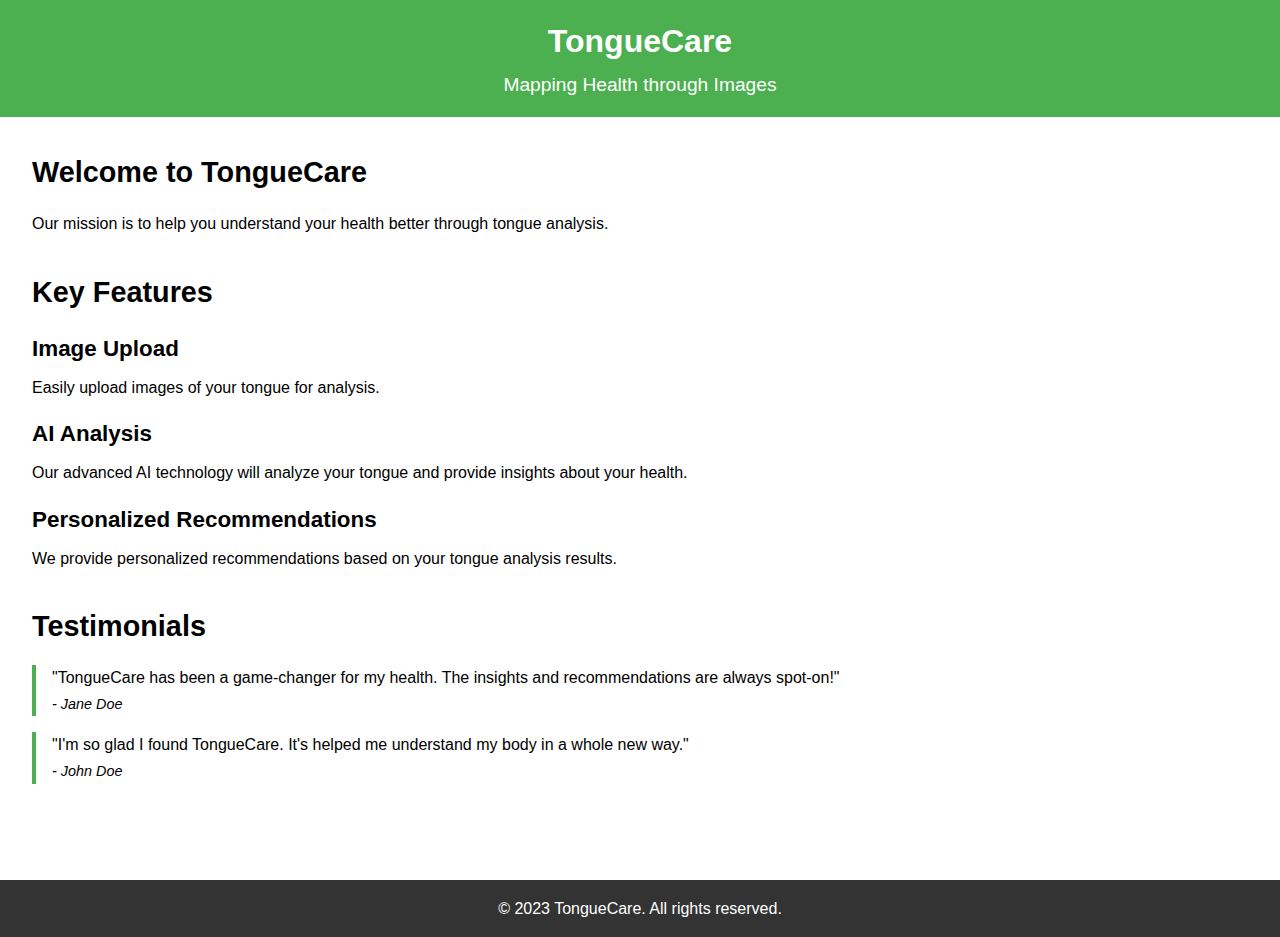
==== index.html @ 847601a7 "Create index.html" ====
<!DOCTYPE html>
<html lang="en">
<head>
    <meta charset="UTF-8">
    <meta name="viewport" content="width=device-width, initial-scale=1.0">
    <title>TongueCare - Mapping Health through Images</title>
    <link rel="stylesheet" href="solution2.css">
</head>
<body>
    <header>
        <h1>TongueCare</h1>
        <p>Mapping Health through Images</p>
    </header>
    <main>
        <section id="intro">
            <h2>Welcome to TongueCare</h2>
            <p>Our mission is to help you understand your health better through tongue analysis.</p>
        </section>
        <section id="features">
            <h2>Key Features</h2>
            <article>
                <h3>Image Upload</h3>
                <p>Easily upload images of your tongue for analysis.</p>
            </article>
            <article>
                <h3>AI Analysis</h3>
                <p>Our advanced AI technology will analyze your tongue and provide insights about your health.</p>
            </article>
            <article>
                <h3>Personalized Recommendations</h3>
                <p>We provide personalized recommendations based on your tongue analysis results.</p>
            </article>
        </section>
        <section id="testimonials">
            <h2>Testimonials</h2>
            <blockquote>
                <p>"TongueCare has been a game-changer for my health. The insights and recommendations are always spot-on!"</p>
                <cite>- Jane Doe</cite>
            </blockquote>
            <blockquote>
                <p>"I'm so glad I found TongueCare. It's helped me understand my body in a whole new way."</p>
                <cite>- John Doe</cite>
            </blockquote>
        </section>
    </main>
    <footer>
        <p>&copy; 2023 TongueCare. All rights reserved.</p>
    </footer>
</body>
</html>
---- solution2.css ----
* {
    box-sizing: border-box;
    margin: 0;
    padding: 0;
}

body {
    font-family: Arial, sans-serif;
    line-height: 1.6;
}

header {
    background-color: #4CAF50;
    color: white;
    padding: 1rem;
    text-align: center;
}

header h1 {
    font-size: 2rem;
    margin-bottom: 0.2rem;
}

header p {
    font-size: 1.2rem;
}

main {
    padding: 2rem;
}

main section {
    margin-bottom: 2rem;
}

main h2 {
    font-size: 1.8rem;
    margin-bottom: 1rem;
}

main article {
    margin-bottom: 1rem;
}

main article h3 {
    font-size: 1.4rem;
    margin-bottom: 0.5rem;
}

main blockquote {
    border-left: 4px solid #4CAF50;
    padding-left: 1rem;
    margin-bottom: 1rem;
}

main blockquote cite {
    font-style: italic;
    font-size: 0.9rem;
}

footer {
    background-color: #333;
    color: white;
    text-align: center;
    padding: 1rem;
    margin-top: 2rem;
}
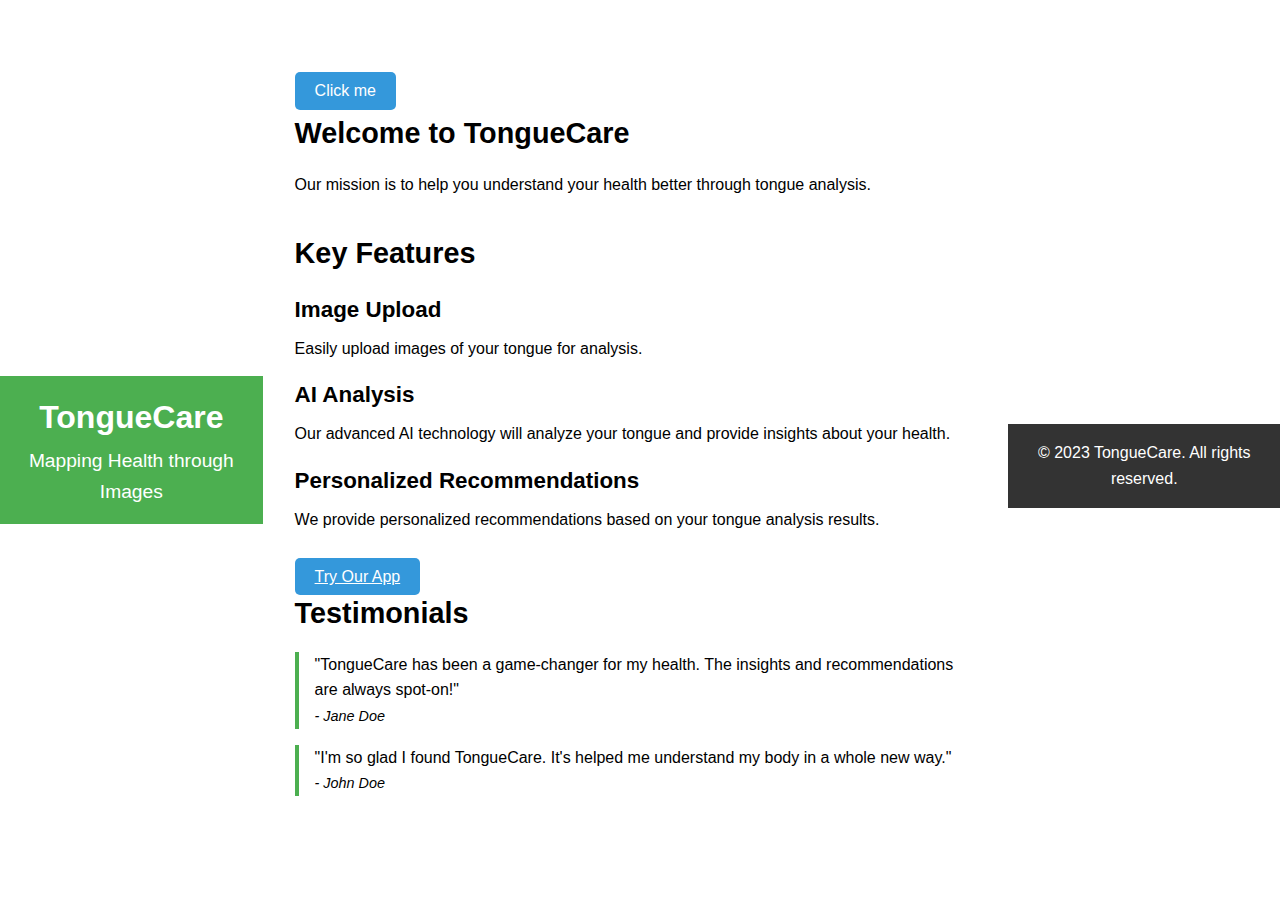
==== commit 379ee63a: "Update index.html" ====
--- a/index.html
+++ b/index.html
@@ -12,6 +12,28 @@
         <p>Mapping Health through Images</p>
     </header>
     <main>
+         <style>
+    body {
+      display: flex;
+      justify-content: center;
+      align-items: center;
+      height: 100vh;
+      margin: 0;
+    }
+
+    .centered-button {
+      padding: 10px 20px;
+      font-size: 16px;
+      background-color: #3498db;
+      color: #ffffff;
+      border: none;
+      border-radius: 5px;
+      cursor: pointer;
+    }
+  </style>
+</head>
+<body>
+  <button class="centered-button">Click me</button>
         <section id="intro">
             <h2>Welcome to TongueCare</h2>
             <p>Our mission is to help you understand your health better through tongue analysis.</p>
@@ -31,6 +53,7 @@
                 <p>We provide personalized recommendations based on your tongue analysis results.</p>
             </article>
         </section>
+      <a href="hhttps://teachablemachine.withgoogle.com/models/YlB5O1Puw/" class="centered-button">Try Our App</a>
         <section id="testimonials">
             <h2>Testimonials</h2>
             <blockquote>
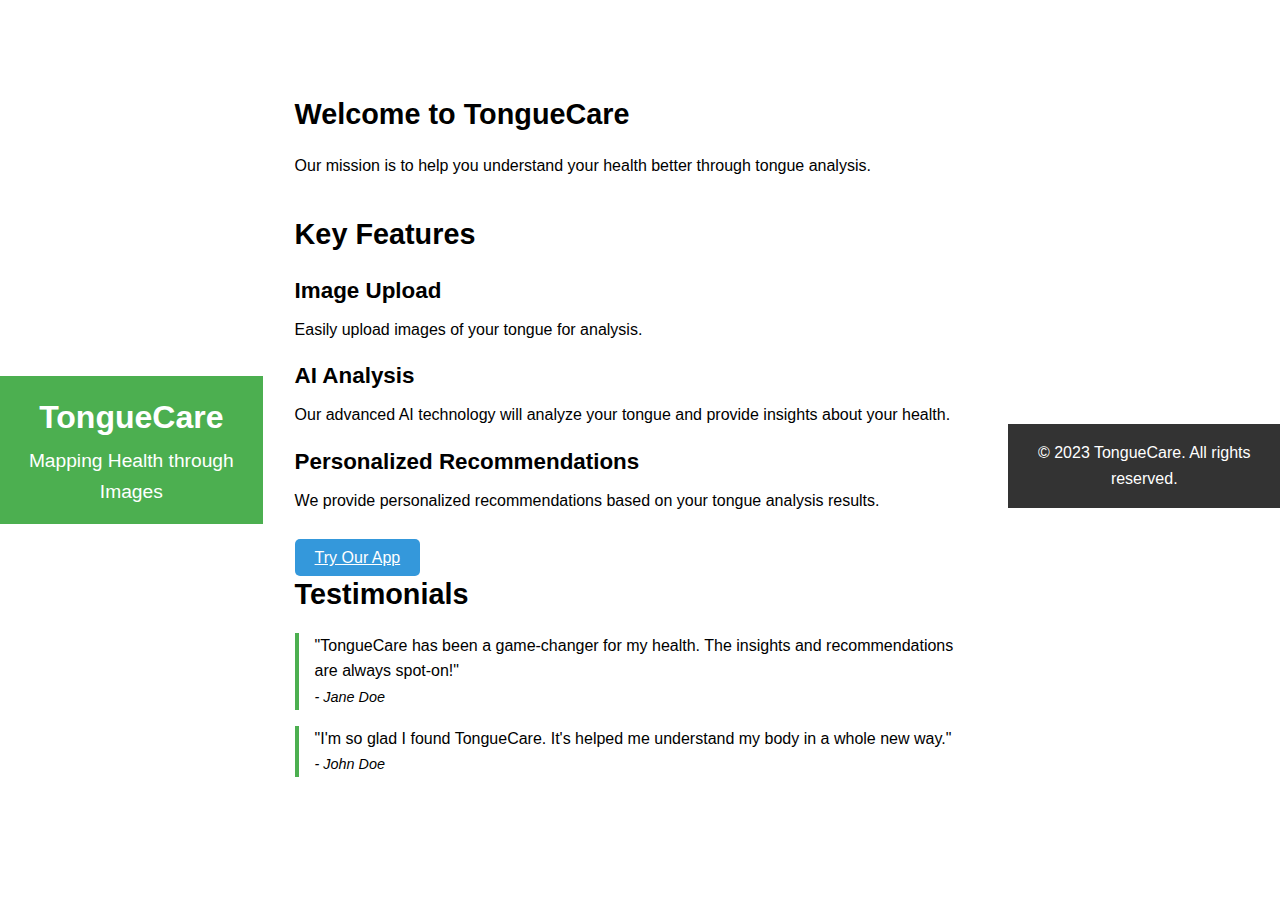
==== commit bee88b04: "Update index.html" ====
--- a/index.html
+++ b/index.html
@@ -12,7 +12,10 @@
         <p>Mapping Health through Images</p>
     </header>
     <main>
-         <style>
+         
+</head>
+<body>
+    <style>
     body {
       display: flex;
       justify-content: center;
@@ -31,9 +34,6 @@
       cursor: pointer;
     }
   </style>
-</head>
-<body>
-  <button class="centered-button">Click me</button>
         <section id="intro">
             <h2>Welcome to TongueCare</h2>
             <p>Our mission is to help you understand your health better through tongue analysis.</p>
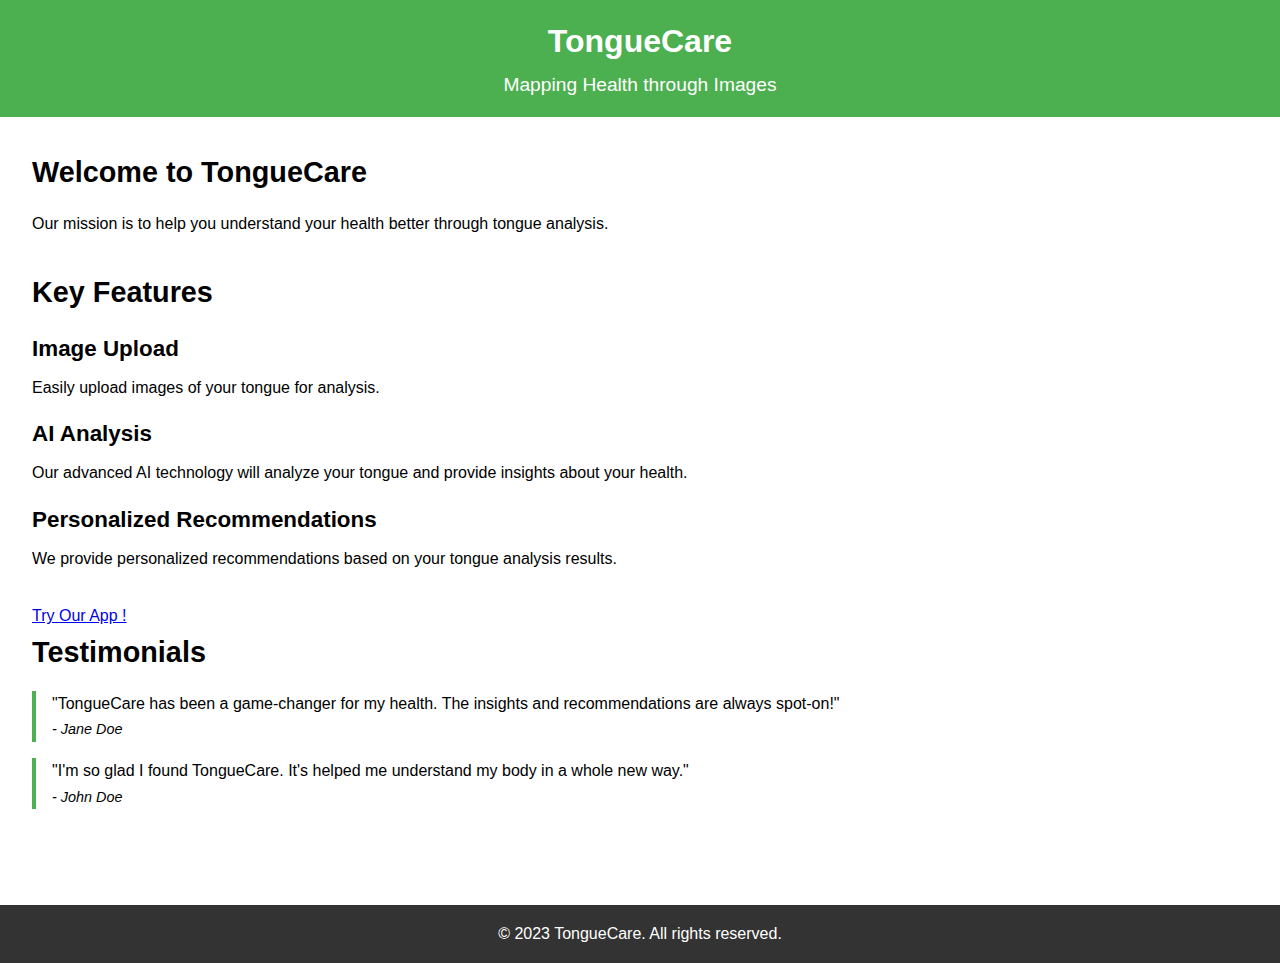
==== commit d7f4e36a: "Update index.html" ====
--- a/index.html
+++ b/index.html
@@ -15,25 +15,7 @@
          
 </head>
 <body>
-    <style>
-    body {
-      display: flex;
-      justify-content: center;
-      align-items: center;
-      height: 100vh;
-      margin: 0;
-    }
-
-    .centered-button {
-      padding: 10px 20px;
-      font-size: 16px;
-      background-color: #3498db;
-      color: #ffffff;
-      border: none;
-      border-radius: 5px;
-      cursor: pointer;
-    }
-  </style>
+  
         <section id="intro">
             <h2>Welcome to TongueCare</h2>
             <p>Our mission is to help you understand your health better through tongue analysis.</p>
@@ -53,7 +35,7 @@
                 <p>We provide personalized recommendations based on your tongue analysis results.</p>
             </article>
         </section>
-      <a href="hhttps://teachablemachine.withgoogle.com/models/YlB5O1Puw/" class="centered-button">Try Our App</a>
+      <a href="hhttps://teachablemachine.withgoogle.com/models/YlB5O1Puw/">Try Our App !</a>
         <section id="testimonials">
             <h2>Testimonials</h2>
             <blockquote>
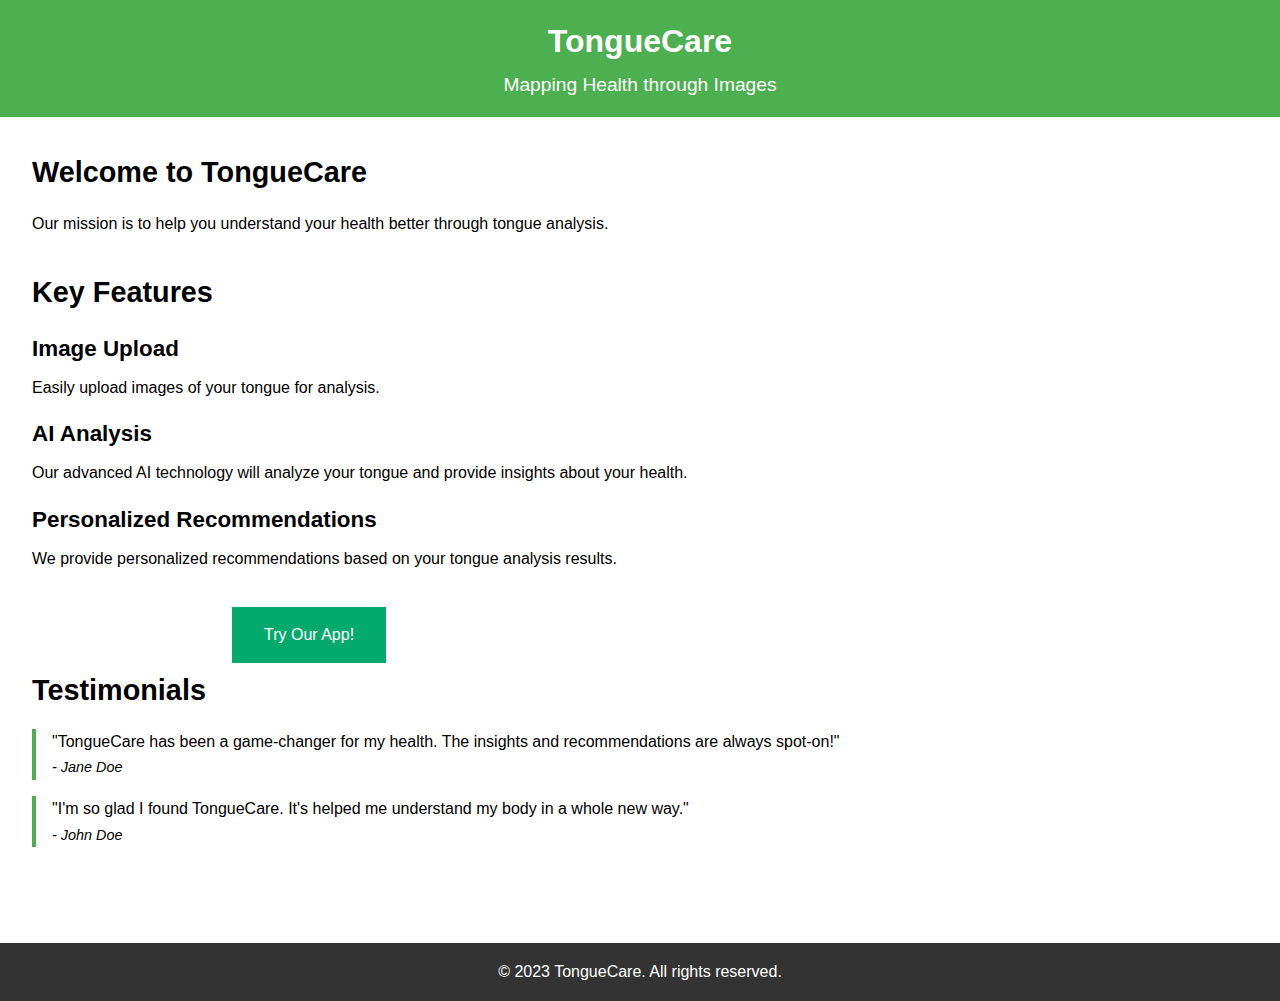
==== commit 619fa1a7: "Update index.html" ====
--- a/index.html
+++ b/index.html
@@ -8,14 +8,34 @@
 </head>
 <body>
     <header>
+       <style>
+        .button {
+  border: none;
+  color: white;
+  padding: 15px 32px;
+  text-align: center;
+  text-decoration: none;
+  display: inline-block;
+  font-size: 16px;
+  margin: 4px 2px;
+  cursor: pointer;
+  margin-left: 200px;
+}
+
+.button1 {
+  background-color: #04AA6D; /* Green */
+  
+}
+
+        </style>
+        </head>
+        <body>
+        
+       
         <h1>TongueCare</h1>
         <p>Mapping Health through Images</p>
     </header>
     <main>
-         
-</head>
-<body>
-  
         <section id="intro">
             <h2>Welcome to TongueCare</h2>
             <p>Our mission is to help you understand your health better through tongue analysis.</p>
@@ -35,7 +55,9 @@
                 <p>We provide personalized recommendations based on your tongue analysis results.</p>
             </article>
         </section>
-      <a href="hhttps://teachablemachine.withgoogle.com/models/YlB5O1Puw/">Try Our App !</a>
+        <a href="https://teachablemachine.withgoogle.com/models/YlB5O1Puw/" class="button button1">Try Our App!</a>
+
+        
         <section id="testimonials">
             <h2>Testimonials</h2>
             <blockquote>
